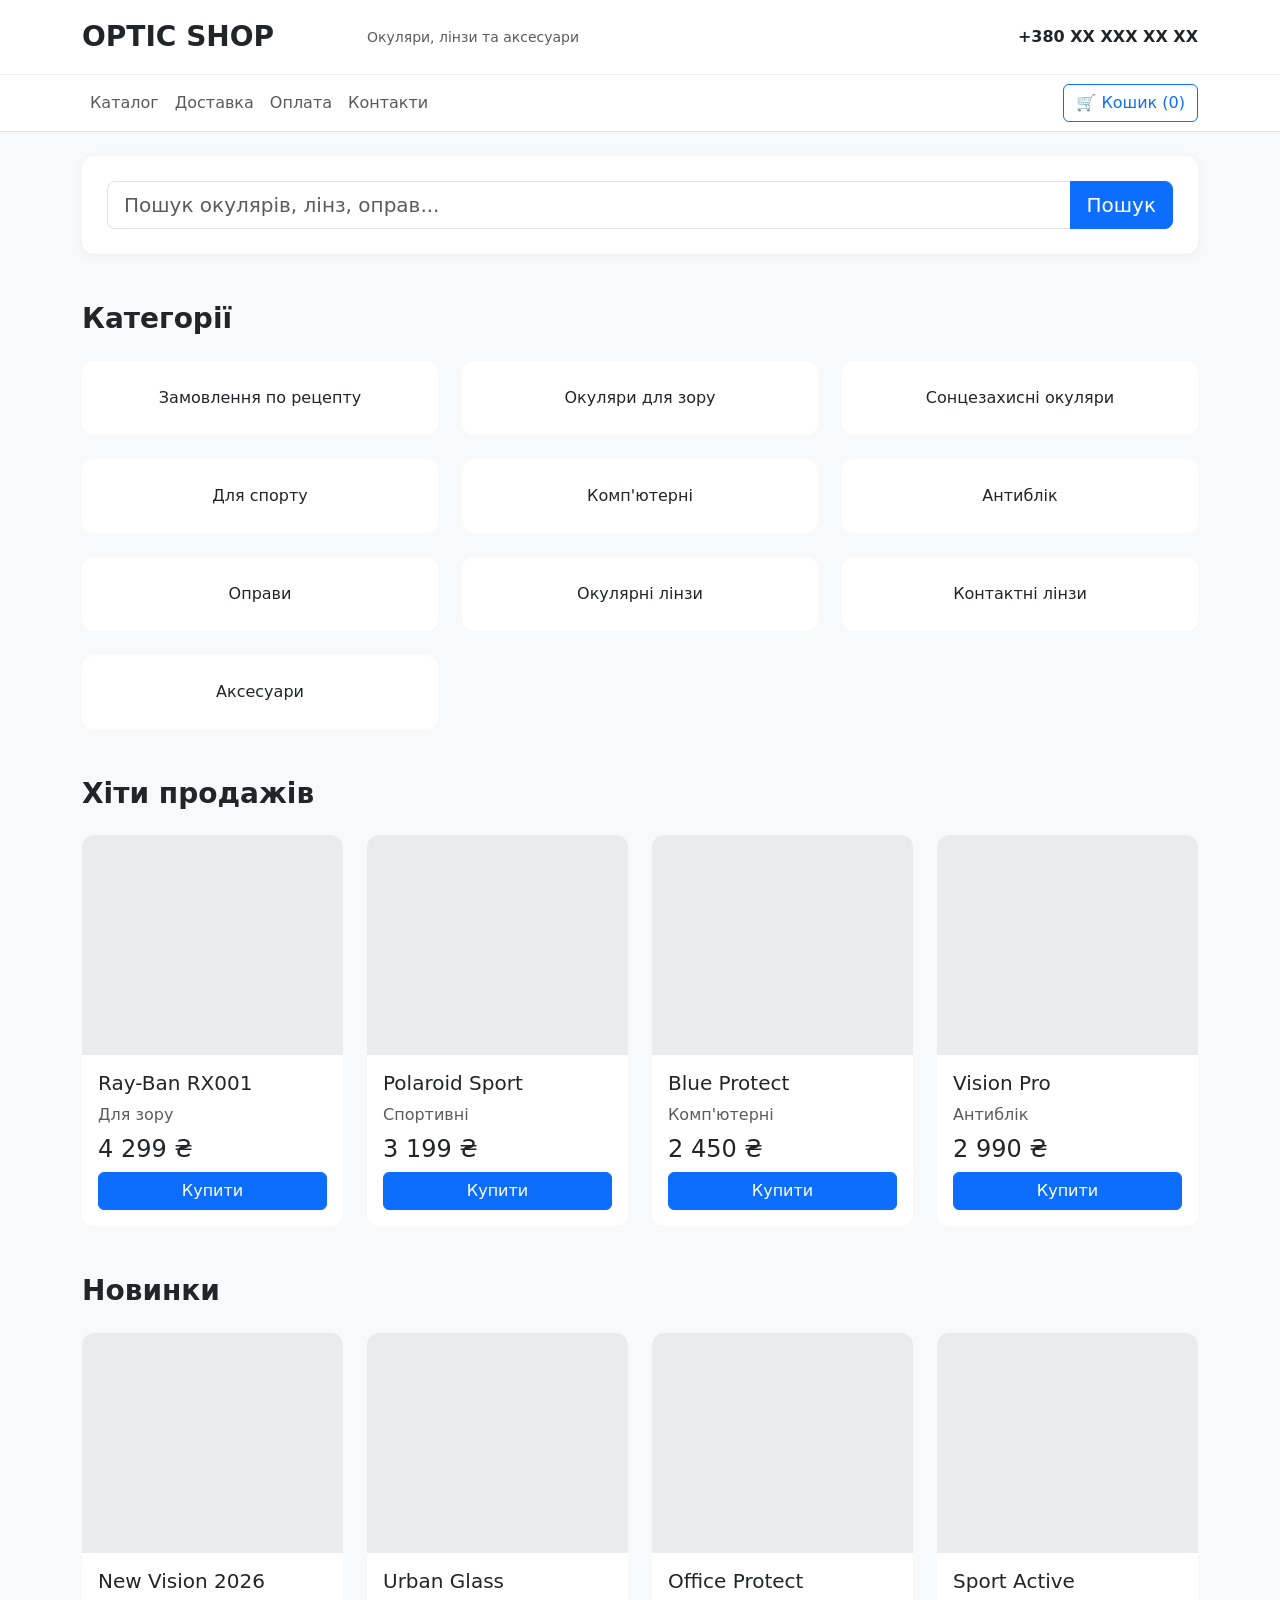
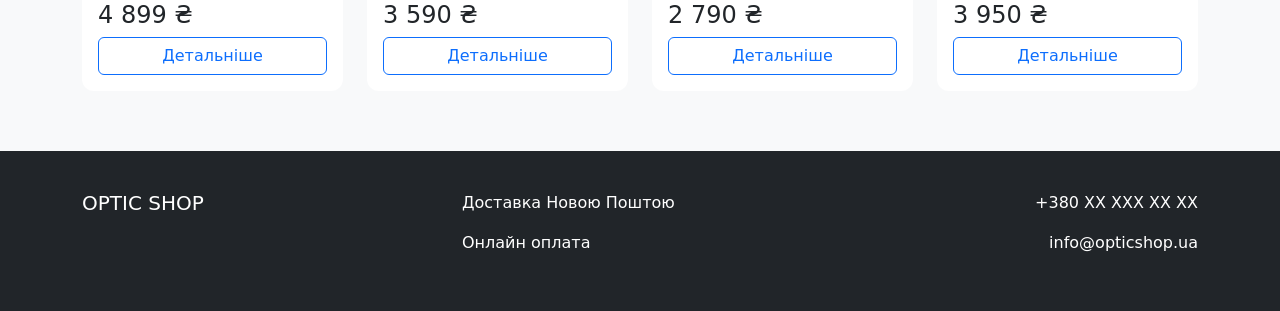
==== index.html @ 138a4a33 "Add files via upload" ====
<!DOCTYPE html>
<html lang="uk">
<head>
    <meta charset="UTF-8">
    <meta name="viewport" content="width=device-width, initial-scale=1.0">
    <title>Оптика</title>

    <link href="https://cdn.jsdelivr.net/npm/bootstrap@5.3.8/dist/css/bootstrap.min.css" rel="stylesheet">

    <style>
        body {
            background: #f8f9fa;
        }

        .top-header {
            background: #fff;
            border-bottom: 1px solid #e9ecef;
        }

        .logo {
            font-size: 28px;
            font-weight: 700;
        }

        .search-block {
            background: white;
            padding: 25px;
            border-radius: 12px;
            box-shadow: 0 2px 10px rgba(0,0,0,.05);
        }

        .category-card {
            background: white;
            border-radius: 12px;
            padding: 25px;
            text-align: center;
            transition: .2s;
            cursor: pointer;
            height: 100%;
        }

        .category-card:hover {
            transform: translateY(-3px);
        }

        .product-card {
            background: white;
            border-radius: 12px;
            overflow: hidden;
            height: 100%;
        }

        .product-image {
            height: 220px;
            background: #e9ecef;
        }

        footer {
            background: #212529;
            color: white;
            margin-top: 60px;
            padding: 40px 0;
        }

        .section-title {
            font-size: 28px;
            font-weight: 600;
            margin-bottom: 25px;
        }
    </style>
</head>
<body>

<!-- HEADER -->

<header class="top-header">
    <div class="container py-3">

        <div class="row align-items-center">

            <div class="col-md-3">
                <div class="logo">
                    OPTIC SHOP
                </div>
            </div>

            <div class="col-md-6">
                <small class="text-muted">
                    Окуляри, лінзи та аксесуари
                </small>
            </div>

            <div class="col-md-3 text-md-end">
                <strong>+380 XX XXX XX XX</strong>
            </div>

        </div>

    </div>
</header>

<!-- MENU -->

<nav class="navbar navbar-expand-lg bg-white border-bottom">
    <div class="container">

        <ul class="navbar-nav me-auto">

            <li class="nav-item">
                <a class="nav-link" href="#">Каталог</a>
            </li>

            <li class="nav-item">
                <a class="nav-link" href="#">Доставка</a>
            </li>

            <li class="nav-item">
                <a class="nav-link" href="#">Оплата</a>
            </li>

            <li class="nav-item">
                <a class="nav-link" href="#">Контакти</a>
            </li>

        </ul>

        <button class="btn btn-outline-primary">
            🛒 Кошик (0)
        </button>

    </div>
</nav>

<!-- SEARCH -->

<section class="container my-4">

    <div class="search-block">

        <div class="input-group input-group-lg">

            <input
                type="text"
                class="form-control"
                placeholder="Пошук окулярів, лінз, оправ...">

            <button class="btn btn-primary">
                Пошук
            </button>

        </div>

    </div>

</section>

<!-- CATEGORIES -->

<section class="container my-5">

    <h2 class="section-title">
        Категорії
    </h2>

    <div class="row g-4">

        <div class="col-md-4">
            <a href="catalog.html?category=prescription" class="text-decoration-none text-dark">
                <div class="category-card">
                    Замовлення по рецепту
                </div>
            </a>
        </div>

        <div class="col-md-4">
            <a href="catalog.html?category=vision" class="text-decoration-none text-dark">
                <div class="category-card">
                    Окуляри для зору
                </div>
            </a>
        </div>

        <div class="col-md-4">
            <a href="catalog.html?category=sun" class="text-decoration-none text-dark">
                <div class="category-card">
                    Сонцезахисні окуляри
                </div>
            </a>
        </div>

        <div class="col-md-4">
            <a href="catalog.html?category=sport" class="text-decoration-none text-dark">
                <div class="category-card">
                    Для спорту
                </div>
            </a>
        </div>

        <div class="col-md-4">
            <a href="catalog.html?category=computer" class="text-decoration-none text-dark">
                <div class="category-card">
                    Комп'ютерні
                </div>
            </a>
        </div>

        <div class="col-md-4">
            <a href="catalog.html?category=antiglare" class="text-decoration-none text-dark">
                <div class="category-card">
                    Антиблік
                </div>
            </a>
        </div>

        <div class="col-md-4">
            <a href="catalog.html?category=frames" class="text-decoration-none text-dark">
                <div class="category-card">
                    Оправи
                </div>
            </a>
        </div>

        <div class="col-md-4">
            <a href="catalog.html?category=lenses" class="text-decoration-none text-dark">
                <div class="category-card">
                    Окулярні лінзи
                </div>
            </a>
        </div>

        <div class="col-md-4">
            <a href="catalog.html?category=contacts" class="text-decoration-none text-dark">
                <div class="category-card">
                    Контактні лінзи
                </div>
            </a>
        </div>

        <div class="col-md-4">
            <a href="catalog.html?category=accessories" class="text-decoration-none text-dark">
                <div class="category-card">
                    Аксесуари
                </div>
            </a>
        </div>

    </div>

</section>

<!-- BESTSELLERS -->

<section class="container my-5">

    <h2 class="section-title">
        Хіти продажів
    </h2>

    <div class="row g-4">

        <div class="col-lg-3 col-md-6">

            <div class="product-card">

                <div class="product-image"></div>

                <div class="p-3">

                    <h5>Ray-Ban RX001</h5>

                    <p class="text-muted mb-2">
                        Для зору
                    </p>

                    <h4>4 299 ₴</h4>

                    <button class="btn btn-primary w-100">
                        Купити
                    </button>

                </div>

            </div>

        </div>

        <div class="col-lg-3 col-md-6">

            <div class="product-card">

                <div class="product-image"></div>

                <div class="p-3">

                    <h5>Polaroid Sport</h5>

                    <p class="text-muted mb-2">
                        Спортивні
                    </p>

                    <h4>3 199 ₴</h4>

                    <button class="btn btn-primary w-100">
                        Купити
                    </button>

                </div>

            </div>

        </div>

        <div class="col-lg-3 col-md-6">

            <div class="product-card">

                <div class="product-image"></div>

                <div class="p-3">

                    <h5>Blue Protect</h5>

                    <p class="text-muted mb-2">
                        Комп'ютерні
                    </p>

                    <h4>2 450 ₴</h4>

                    <button class="btn btn-primary w-100">
                        Купити
                    </button>

                </div>

            </div>

        </div>

        <div class="col-lg-3 col-md-6">

            <div class="product-card">

                <div class="product-image"></div>

                <div class="p-3">

                    <h5>Vision Pro</h5>

                    <p class="text-muted mb-2">
                        Антиблік
                    </p>

                    <h4>2 990 ₴</h4>

                    <button class="btn btn-primary w-100">
                        Купити
                    </button>

                </div>

            </div>

        </div>

    </div>

</section>

<!-- NEW PRODUCTS -->

<section class="container my-5">

    <h2 class="section-title">
        Новинки
    </h2>

    <div class="row g-4">

        <div class="col-lg-3 col-md-6">
            <div class="product-card">
                <div class="product-image"></div>

                <div class="p-3">
                    <h5>New Vision 2026</h5>
                    <h4>4 899 ₴</h4>

                    <button class="btn btn-outline-primary w-100">
                        Детальніше
                    </button>
                </div>
            </div>
        </div>

        <div class="col-lg-3 col-md-6">
            <div class="product-card">
                <div class="product-image"></div>

                <div class="p-3">
                    <h5>Urban Glass</h5>
                    <h4>3 590 ₴</h4>

                    <button class="btn btn-outline-primary w-100">
                        Детальніше
                    </button>
                </div>
            </div>
        </div>

        <div class="col-lg-3 col-md-6">
            <div class="product-card">
                <div class="product-image"></div>

                <div class="p-3">
                    <h5>Office Protect</h5>
                    <h4>2 790 ₴</h4>

                    <button class="btn btn-outline-primary w-100">
                        Детальніше
                    </button>
                </div>
            </div>
        </div>

        <div class="col-lg-3 col-md-6">
            <div class="product-card">
                <div class="product-image"></div>

                <div class="p-3">
                    <h5>Sport Active</h5>
                    <h4>3 950 ₴</h4>

                    <button class="btn btn-outline-primary w-100">
                        Детальніше
                    </button>
                </div>
            </div>
        </div>

    </div>

</section>

<!-- FOOTER -->

<footer>

    <div class="container">

        <div class="row">

            <div class="col-md-4">
                <h5>OPTIC SHOP</h5>
            </div>

            <div class="col-md-4">
                <p>Доставка Новою Поштою</p>
                <p>Онлайн оплата</p>
            </div>

            <div class="col-md-4 text-md-end">
                <p>+380 XX XXX XX XX</p>
                <p>info@opticshop.ua</p>
            </div>

        </div>

    </div>

</footer>

<script src="https://cdn.jsdelivr.net/npm/bootstrap@5.3.8/dist/js/bootstrap.bundle.min.js"></script>

</body>
</html>
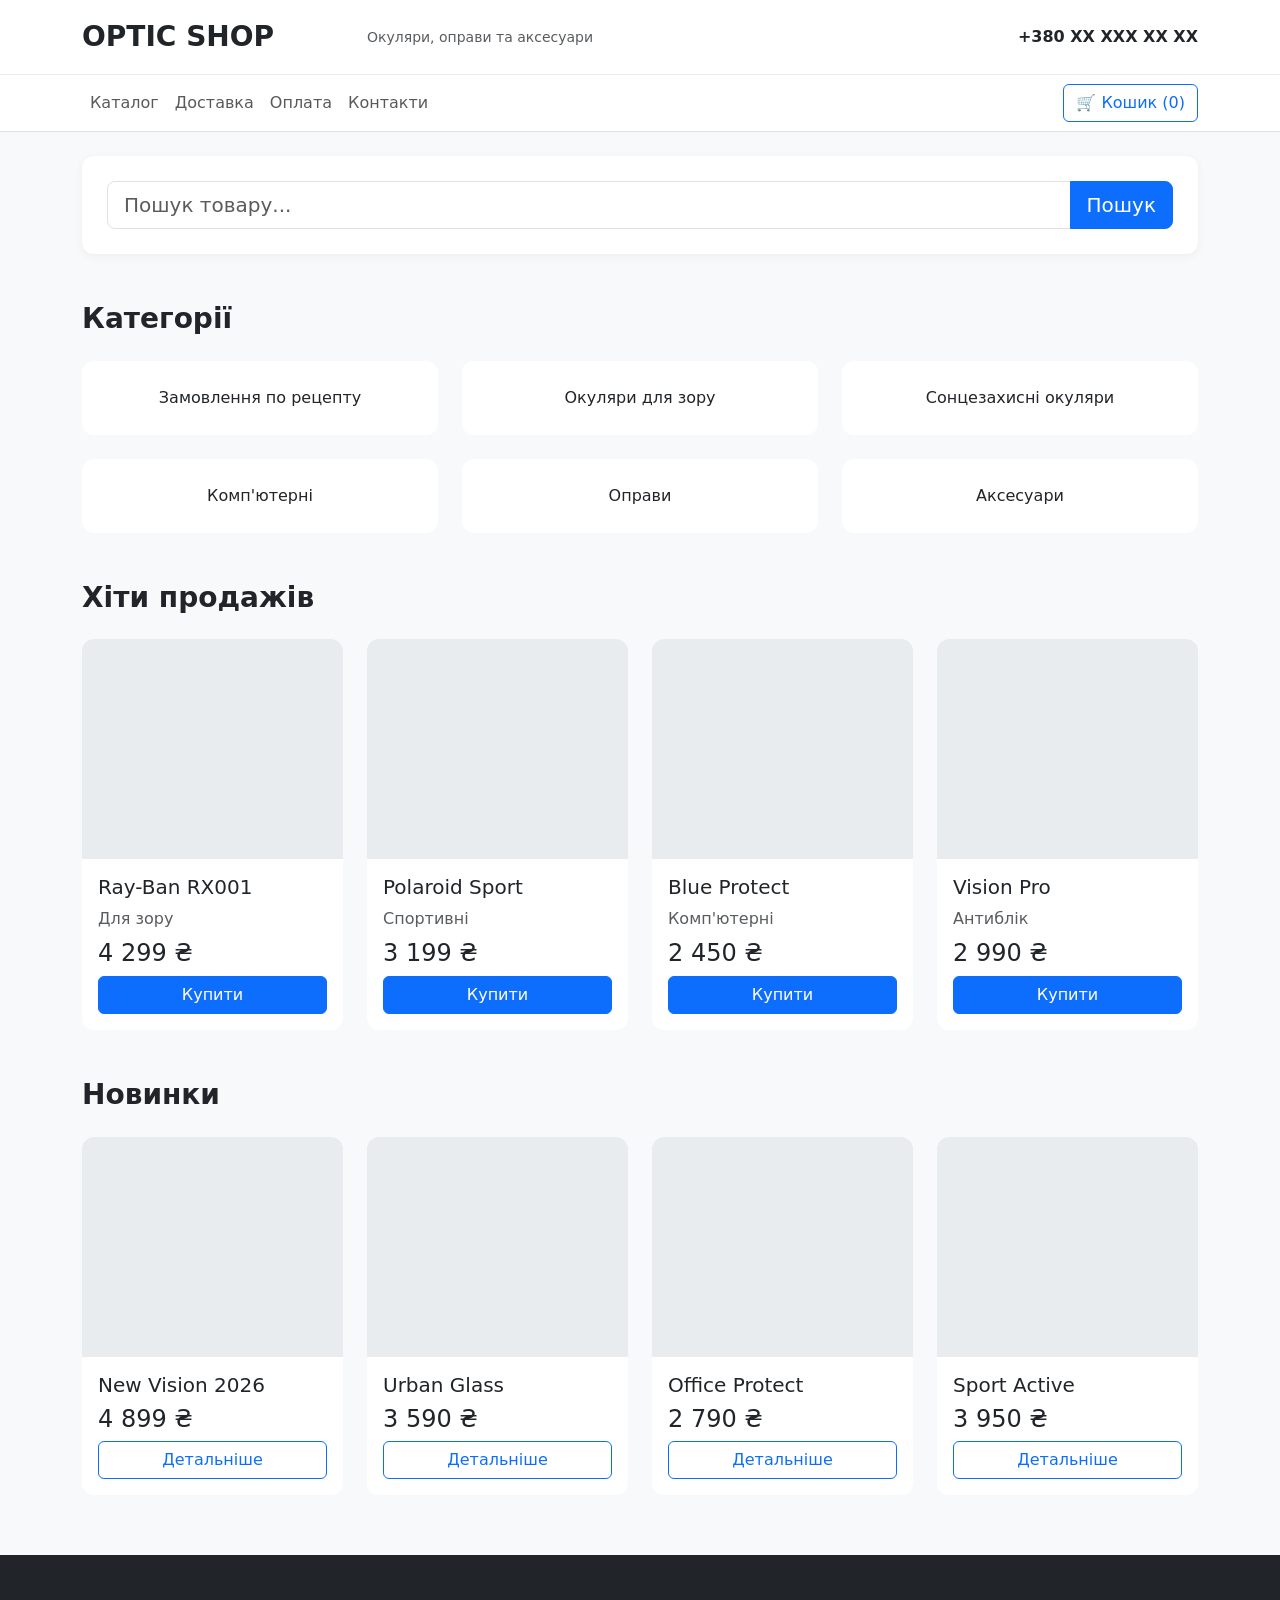
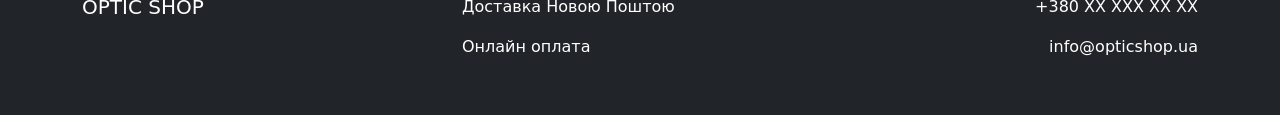
==== commit e1add3eb: "Update index.html" ====
--- a/index.html
+++ b/index.html
@@ -86,7 +86,7 @@
 
             <div class="col-md-6">
                 <small class="text-muted">
-                    Окуляри, лінзи та аксесуари
+                    Окуляри, оправи та аксесуари
                 </small>
             </div>
 
@@ -142,7 +142,7 @@
             <input
                 type="text"
                 class="form-control"
-                placeholder="Пошук окулярів, лінз, оправ...">
+                placeholder="Пошук товару...">
 
             <button class="btn btn-primary">
                 Пошук
@@ -189,14 +189,6 @@
         </div>
 
         <div class="col-md-4">
-            <a href="catalog.html?category=sport" class="text-decoration-none text-dark">
-                <div class="category-card">
-                    Для спорту
-                </div>
-            </a>
-        </div>
-
-        <div class="col-md-4">
             <a href="catalog.html?category=computer" class="text-decoration-none text-dark">
                 <div class="category-card">
                     Комп'ютерні
@@ -205,33 +197,9 @@
         </div>
 
         <div class="col-md-4">
-            <a href="catalog.html?category=antiglare" class="text-decoration-none text-dark">
-                <div class="category-card">
-                    Антиблік
-                </div>
-            </a>
-        </div>
-
-        <div class="col-md-4">
             <a href="catalog.html?category=frames" class="text-decoration-none text-dark">
                 <div class="category-card">
                     Оправи
-                </div>
-            </a>
-        </div>
-
-        <div class="col-md-4">
-            <a href="catalog.html?category=lenses" class="text-decoration-none text-dark">
-                <div class="category-card">
-                    Окулярні лінзи
-                </div>
-            </a>
-        </div>
-
-        <div class="col-md-4">
-            <a href="catalog.html?category=contacts" class="text-decoration-none text-dark">
-                <div class="category-card">
-                    Контактні лінзи
                 </div>
             </a>
         </div>
@@ -471,4 +439,4 @@
 <script src="https://cdn.jsdelivr.net/npm/bootstrap@5.3.8/dist/js/bootstrap.bundle.min.js"></script>
 
 </body>
-</html>+</html>
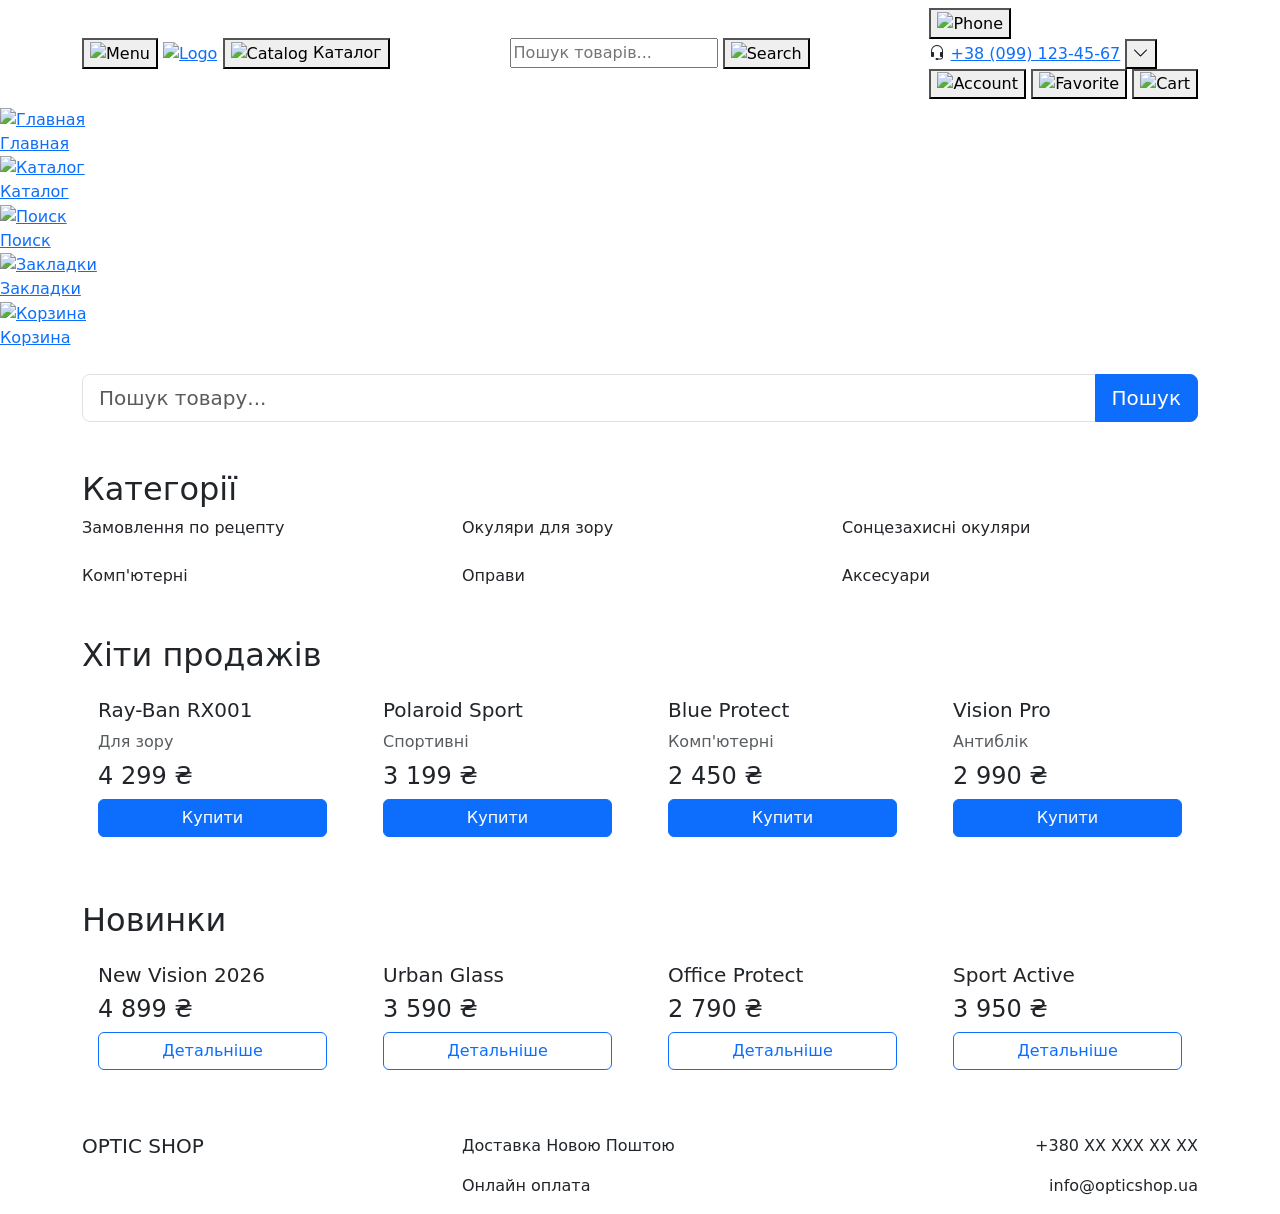
==== commit 9823a544: "Update index.html" ====
--- a/index.html
+++ b/index.html
@@ -4,132 +4,196 @@
     <meta charset="UTF-8">
     <meta name="viewport" content="width=device-width, initial-scale=1.0">
     <title>Оптика</title>
+    <link rel="icon" type="image/png" href="images/logo.png">
+    <link rel="stylesheet" href="https://cdn.jsdelivr.net/npm/bootstrap-icons@1.11.3/font/bootstrap-icons.min.css">
 
     <link href="https://cdn.jsdelivr.net/npm/bootstrap@5.3.8/dist/css/bootstrap.min.css" rel="stylesheet">
-
-    <style>
-        body {
-            background: #f8f9fa;
-        }
-
-        .top-header {
-            background: #fff;
-            border-bottom: 1px solid #e9ecef;
-        }
-
-        .logo {
-            font-size: 28px;
-            font-weight: 700;
-        }
-
-        .search-block {
-            background: white;
-            padding: 25px;
-            border-radius: 12px;
-            box-shadow: 0 2px 10px rgba(0,0,0,.05);
-        }
-
-        .category-card {
-            background: white;
-            border-radius: 12px;
-            padding: 25px;
-            text-align: center;
-            transition: .2s;
-            cursor: pointer;
-            height: 100%;
-        }
-
-        .category-card:hover {
-            transform: translateY(-3px);
-        }
-
-        .product-card {
-            background: white;
-            border-radius: 12px;
-            overflow: hidden;
-            height: 100%;
-        }
-
-        .product-image {
-            height: 220px;
-            background: #e9ecef;
-        }
-
-        footer {
-            background: #212529;
-            color: white;
-            margin-top: 60px;
-            padding: 40px 0;
-        }
-
-        .section-title {
-            font-size: 28px;
-            font-weight: 600;
-            margin-bottom: 25px;
-        }
-    </style>
+    <link rel="stylesheet" href="css/style_index.css">
+
 </head>
 <body>
 
 <!-- HEADER -->
 
 <header class="top-header">
-    <div class="container py-3">
-
-        <div class="row align-items-center">
-
-            <div class="col-md-3">
-                <div class="logo">
-                    OPTIC SHOP
-                </div>
-            </div>
-
-            <div class="col-md-6">
-                <small class="text-muted">
-                    Окуляри, оправи та аксесуари
-                </small>
-            </div>
-
-            <div class="col-md-3 text-md-end">
-                <strong>+380 XX XXX XX XX</strong>
-            </div>
-
-        </div>
-
-    </div>
+    <nav class="navbar">
+        <div class="container">
+            <div class="left-group">
+
+                <!-- Меню для моб веерсии -->
+                <button class="nav-menu" id="navMenu" data-bs-toggle="offcanvas" data-bs-target="#menuBtn">
+                    <img src="images/menu.png" alt="Menu">
+                </button>
+                <div class="offcanvas offcanvas-start" tabindex="-1" id="menuBtn">
+                    <div class="offcanvas-header">
+                        <a href="index.html" class="nav-logo"><img src="images/logo.png" alt="Logo"></a>
+                        <button type="button" class="btn-close" data-bs-dismiss="offcanvas"></button>
+                    </div>
+
+                    <div class="offcanvas-menu">
+                        <div class="offcanvas-menu-left">
+                            <h5>Меню</h5>
+                        </div>
+                        <div class="offcanvas-menu-right">
+                            <button class="offcanvas-icon"><img src="images/user.svg" alt="Account"></button>
+                            <button class="offcanvas-icon"><img src="images/favorites.svg" alt="Favorite"></button>
+                        </div>
+                    </div>
+                    <div class="offcanvas-schedule">
+                        <div class="offcanvas-schedule-item">
+                            <button data-bs-toggle="offcanvas" data-bs-target="#catalogBtn">
+                                <img src="images/catalog_mob.svg" alt="Catalog">
+                                <span>Каталог</span>
+                                <span class="arrow">›</span>
+                            </button>
+                        </div>
+                        <div class="offcanvas-schedule-item">
+                            <button>
+                                <img src="images/phone.svg" alt="Phone">
+                                <span>Контакты</span>
+                                <span class="arrow">›</span>
+                            </button>
+                        </div>
+                        <div class="offcanvas-schedule-item">
+                            <button>
+                                <img src="images/fire.svg" alt="Fire">
+                                <span>Акции</span>
+                                <span class="arrow">›</span>
+                            </button>
+                        </div>
+                        <div class="offcanvas-schedule-item">
+                            <button>
+                                <img src="images/view.svg" alt="View">
+                                <span>Вы смотрели</span>
+                                <span class="arrow">›</span>
+                            </button>
+                        </div>
+                    </div>
+                    <div class="offcanvas-info">
+                        
+                        <div class="offcanvas-info-item">
+                            <button>
+                                <span>Доставка</span>
+                                <span class="arrow">›</span>
+                            </button>
+                        </div>
+                        <div class="offcanvas-info-item">
+                            <button>
+                                <span>Оплата</span>
+                                <span class="arrow">›</span>
+                            </button>
+                        </div>
+                        <div class="offcanvas-info-item">
+                            <button>
+                                <span>Facebooc</span>
+                                <span class="arrow">›</span>
+                            </button>
+                        </div>
+                    </div>
+                    <div class="offcanvas-timetable">
+                        <span>Пн-Пт з 10:00 по 15:00</span>
+                        <span>Сб Вихыдний</span>
+                        <span>Нд з 11:00 по 14:00</span>
+                    </div>
+                </div>
+
+
+                <a href="index.html" class="nav-logo"><img src="images/logo.png" alt="Logo"></a>
+                <!-- Каталог -->
+                <button class="nav-catalog" id="navCatalog" data-bs-toggle="offcanvas" data-bs-target="#catalogBtn">
+                    <img src="images/catalog.png" alt="Catalog">
+                    <span class="nav-catalog-text">Каталог</span>
+                </button>
+                <div class="offcanvas offcanvas-start" tabindex="-1" id="catalogBtn">
+                    <div class="offcanvas-header">
+                        <h5>Каталог</h5>
+                        <button type="button" class="btn-close" data-bs-dismiss="offcanvas"></button>
+                    </div>
+
+                    <div class="offcanvas-body">
+                        <a href="catalog.html?category=prescription">Замовлення по рецепту</a>
+                        <a href="catalog.html?category=vision">Окуляри для зору</a>
+                        <a href="catalog.html?category=sun">Сонцезахисні окуляри</a>
+                        <a href="catalog.html?category=sport">Для спорту</a>
+                        <a href="catalog.html?category=computer">Комп'ютерні</a>
+                        <a href="catalog.html?category=antiglare">Антиблік</a>
+                        <a href="catalog.html?category=frames">Оправи</a>
+                        <a href="catalog.html?category=lenses">Окулярні лінзи</a>
+                        <a href="catalog.html?category=contacts">Контактні лінзи</a>
+                        <a href="catalog.html?category=accessories">Аксесуари</a>
+                    </div>
+            </div>
+            </div>
+            
+            <!-- Поиск -->
+            <div class="nav-search">
+                <input type="text" id="searchInput" placeholder="Пошук товарів...">
+                <button class="nav-btn-search" id="navSearch">
+                    <img src="images/search.svg" alt="Search"></button>
+                <button class="nav-btn-search nav-search-active" id="navSearchActive" style="display:none;">
+                    <img src="images/search.svg" alt="Search">
+                </button>
+            </div>
+
+            <div class="right-group">
+                <button class="nav-phone-img" id="phoneImgBtn" data-bs-toggle="offcanvas" data-bs-target="#phoneImg">
+                    <img src="images/phone.svg" alt="Phone">
+                </button>
+
+                <div class="nav-phone" id="phoneBtn">
+                    <span class="phone-icon"><i class="bi bi-headset"></i></span>
+                    <a href="tel:+380991234567" class="phone-number">+38 (099) 123-45-67</a>
+                    <button class="phone-dropdown-btn" aria-label="Варіанти зв'язку">
+                        <i class="bi bi-chevron-down"></i>
+                    </button>
+                </div>
+
+                <div class="nav-icons" id="navIcons">
+                    <button class="nav-icon" id="accountBtn"><img src="images/user.svg" alt="Account"></button>
+                    <button class="nav-icon" id="favoriteBtn"><img src="images/favorites.svg" alt="Favorite"></button>
+                    <button class="nav-icon" id="cartBtn"><img src="images/basket.svg" alt="Cart"></button>
+                </div>
+            </div>
+
+            
+        </div>
+    </nav>
 </header>
 
+<!-- Нижний контейнер для моб версии -->
+<div class="nav-bar">
+    <!-- Главная -->
+    <a href="index.html" class="bar-icon">
+        <img src="images/home.svg" alt="Главная">
+        <div>Главная</div>
+    </a>
+    <!-- Каталог -->
+    <a class="bar-icon" data-bs-toggle="offcanvas" data-bs-target="#catalogBtn">
+        <img src="images/catalog_mob.svg" alt="Каталог">
+        <div>Каталог</div>
+    </a>
+    <!-- Поиск -->
+    <a class="bar-icon" data-bs-toggle="modal" data-bs-target="#searchModal">
+        <img src="images/search.svg" alt="Поиск">
+        <div>Поиск</div>
+    </a>
+    <!-- Закладки -->
+    <a class="bar-icon" data-bs-toggle="offcanvas" data-bs-target="#favoriteBtn">
+        <img src="images/favorites.svg" alt="Закладки">
+        <div>Закладки</div>
+    </a>
+    <!-- Корзина -->
+    <a class="bar-icon" data-bs-toggle="offcanvas" data-bs-target="#cartBtn">
+        <img src="images/basket.svg" alt="Корзина">
+        <div>Корзина</div>
+    </a>
+</div>
+
+
+
 <!-- MENU -->
 
-<nav class="navbar navbar-expand-lg bg-white border-bottom">
-    <div class="container">
-
-        <ul class="navbar-nav me-auto">
-
-            <li class="nav-item">
-                <a class="nav-link" href="#">Каталог</a>
-            </li>
-
-            <li class="nav-item">
-                <a class="nav-link" href="#">Доставка</a>
-            </li>
-
-            <li class="nav-item">
-                <a class="nav-link" href="#">Оплата</a>
-            </li>
-
-            <li class="nav-item">
-                <a class="nav-link" href="#">Контакти</a>
-            </li>
-
-        </ul>
-
-        <button class="btn btn-outline-primary">
-            🛒 Кошик (0)
-        </button>
-
-    </div>
-</nav>
+
 
 <!-- SEARCH -->
 
@@ -437,6 +501,40 @@
 </footer>
 
 <script src="https://cdn.jsdelivr.net/npm/bootstrap@5.3.8/dist/js/bootstrap.bundle.min.js"></script>
+<script>
+    const navSearch = document.getElementById('navSearch');
+    const navSearchActive = document.getElementById('navSearchActive'); // новая кнопка
+    const searchInput = document.getElementById('searchInput');
+
+    const navCatalog = document.getElementById('navCatalog');
+    const phoneBtn = document.getElementById('phoneBtn');
+    const phoneImgBtn = document.getElementById('phoneImgBtn');
+    const navIcons = document.getElementById('navIcons');
+
+
+    // При клике на кнопку поиска
+    navSearch.addEventListener('click', () => {
+        searchInput.classList.add('active');
+        navCatalog.style.display = 'none';
+        phoneBtn.style.display = 'none';
+        phoneImgBtn.style.display = 'none';
+        navIcons.style.display = 'none';
+        searchInput.focus();
+    });
+
+    // При вводе текста в поле поиска
+    searchInput.addEventListener('input', () => {
+        if (searchInput.value.trim() !== "") {
+            navSearch.style.display = 'none';
+            navSearchActive.style.display = 'flex';
+        } else {
+            navSearch.style.display = 'flex';
+            navSearchActive.style.display = 'none';
+        }
+    });
+</script>
+
+
 
 </body>
 </html>
